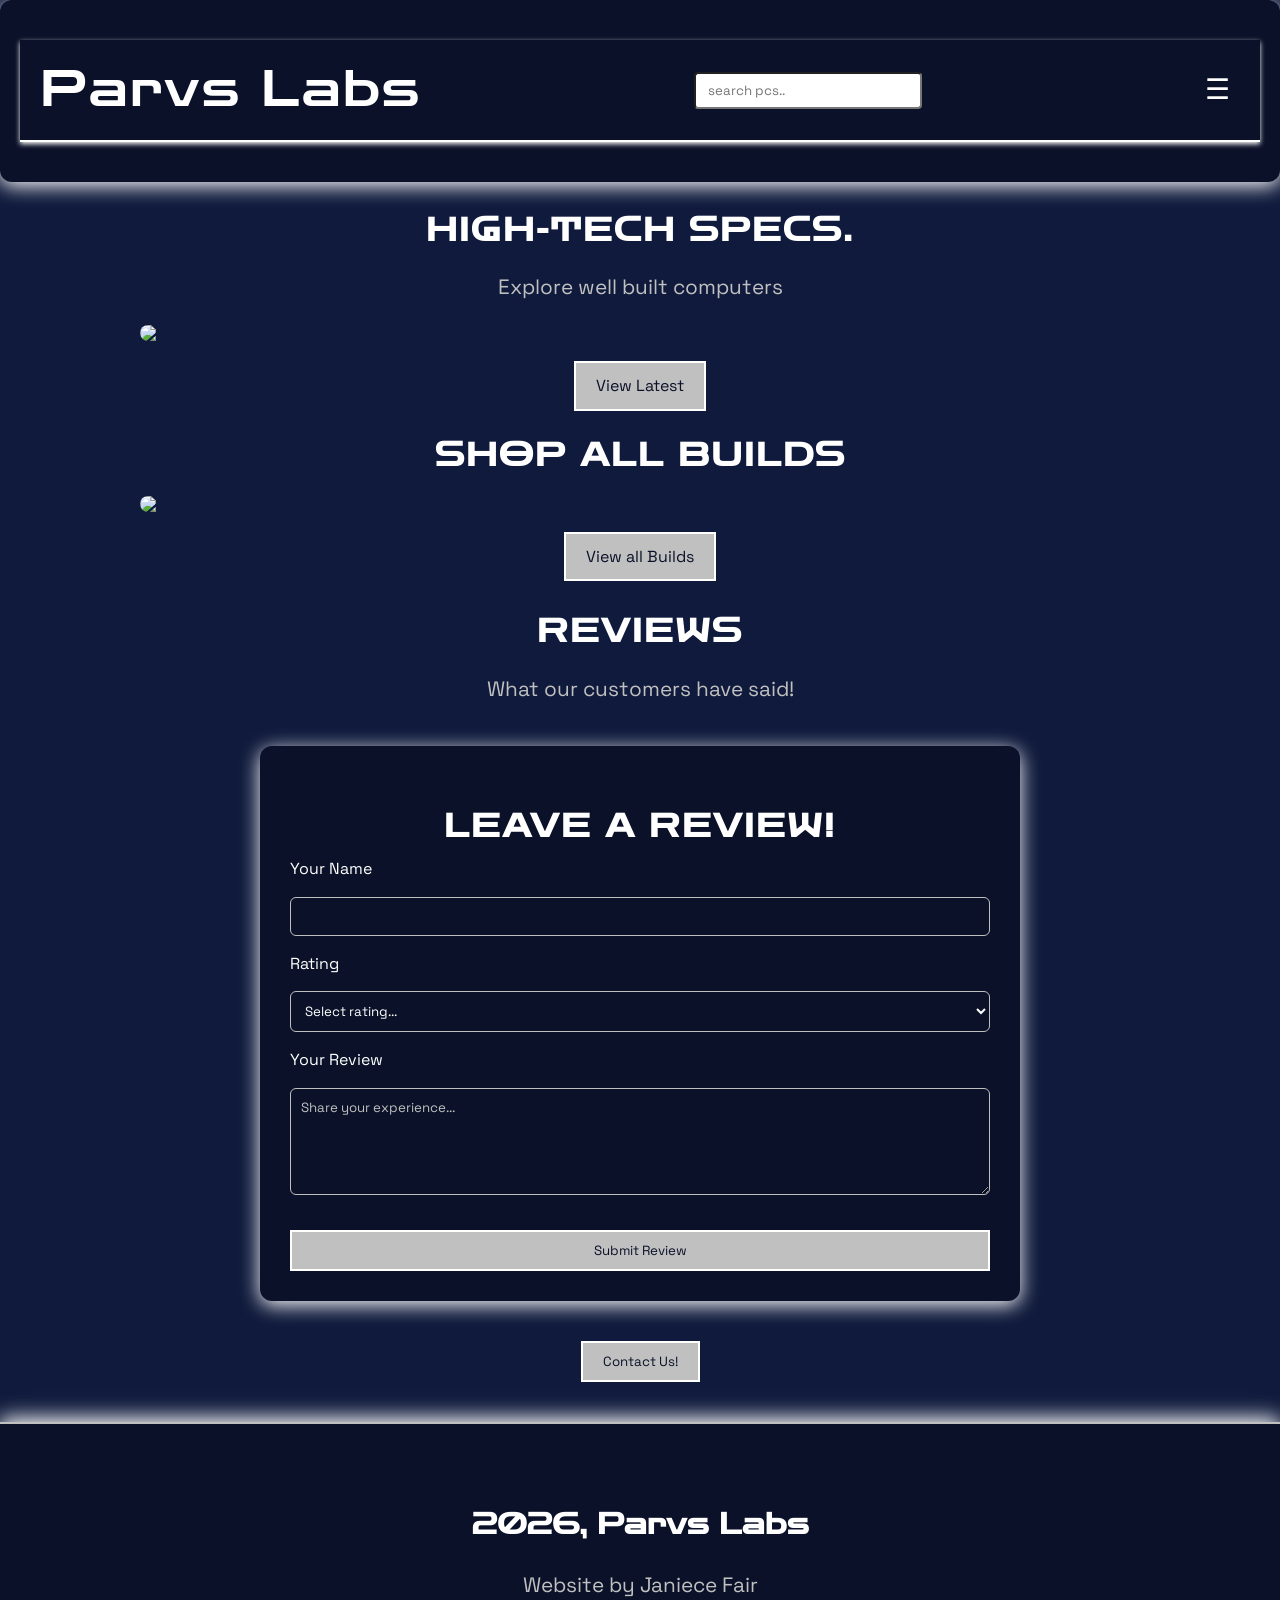
==== index.html @ 858e5aab "Add files via upload" ====
<!DOCTYPE html>
<html lang="en">
<head>
<meta charset="UTF-8">
<meta name="viewport" content="width=device-width, initial-scale=1.0">
<title>Parvs Labs</title>
<link rel="preconnect" href="https://fonts.googleapis.com">
<link rel="preconnect" href="https://fonts.gstatic.com" crossorigin>
<link href="https://fonts.googleapis.com/css2?family=Space+Grotesk:wght@300..700&display=swap" rel="stylesheet">
 <link rel="preconnect" href="https://fonts.googleapis.com">
<link rel="preconnect" href="https://fonts.gstatic.com" crossorigin>
<link href="https://fonts.googleapis.com/css2?family=Zen+Dots&display=swap" rel="stylesheet">
<link rel="stylesheet" href="Midterm.css">
</head>
<body>
<header>
<nav>
<div class="logo">Parvs Labs</div>
<input type="text" placeholder="search pcs.." class="search-bar">
  <div class="hamburger-menu">
    <div class="hamburger-icon">&#9776;</div>

    <ul class="hamburger-dropdown">
      <li><a href="catalog.html">Catalog</a></li>
      <li><a href="about.html">About</a></li>
      <li><a href="cart.html">Shopping Cart</a></li>
    </ul>
  </div>
</nav>

</header>
    <h1>High-tech Specs.</h1>
    <p>Explore well built computers</p>
<div class="slideshow-container">
 <div class="mySlides fade">
   <img src="IMG_3886.JPEG" style="width:100%">
 </div>
 <div class="mySlides fade">
   <img src="IMG_3887.JPEG" style="width:100%">
 </div>
 <div class="mySlides fade">
   <img src="IMG_3885.JPEG" style="width:100%">
 </div>
</div>
<div class="text-center-wrapper">
    <a href="pc-detail.html" class="btn-active">View Latest</a>
	</div>

<h2>Shop All Builds</h2>
<div class="slideshow-container">
 <div class="mySlides-b fade">
            <img src="IMG_3272.JPEG" style="width:100%">
        </div>
        <div class="mySlides-b fade">
            <img src="IMG_3279.JPEG" style="width:100%">
        </div>
        <div class="mySlides-b fade">
            <img src="IMG_3284.JPEG" style="width:100%">
    </div>
</div>
<div class="text-center-wrapper">
<a href="catalog.html" class="btn-active">View all Builds</a>
</div>

<h3>Reviews</h3>
<p>What our customers have said!</p>
<section class="review-container">
  <h3>Leave a Review!</h3>

  <form class="review-form">

    <label for="review-name">Your Name</label>
    <input type="text" id="review-name" name="review-name" required>

    <label for="review-rating">Rating</label>
    <select id="review-rating" name="review-rating" required>
      <option value="">Select rating...</option>
      <option value="5">★★★★★ — Excellent</option>
      <option value="4">★★★★☆ — Great</option>
      <option value="3">★★★☆☆ — Good</option>
      <option value="2">★★☆☆☆ — Fair</option>
      <option value="1">★☆☆☆☆ — Poor</option>
    </select>

    <label for="review-text">Your Review</label>
    <textarea id="review-text" name="review-text" rows="5" placeholder="Share your experience..." required></textarea>

    <button type="submit" class="btn-active">Submit Review</button>
  </form>
</section>
<div class="text-center-wrapper">
<button class="btn-active">Contact Us!</button>
</div>

<footer class="site-footer">
<div class="footer-content">
<h4>2026, Parvs Labs</h4>
<p>Website by Janiece Fair</p>
</div>
</footer>
<script>
let slideIndexA = 0;
showSlidesA();

function showSlidesA() {
    let slidesA = document.getElementsByClassName("mySlides");
    
    for (let i = 0; i < slidesA.length; i++) {
        slidesA[i].style.display = "none";
    }

    slideIndexA++;
    if (slideIndexA > slidesA.length) {
        slideIndexA = 1;
    }

    slidesA[slideIndexA - 1].style.display = "block";
    setTimeout(showSlidesA, 3000);
}

let slideIndexB = 0;
showSlidesB();

function showSlidesB() {
    let slidesB = document.getElementsByClassName("mySlides-b");
    
    for (let i = 0; i < slidesB.length; i++) {
        slidesB[i].style.display = "none";
    }

    slideIndexB++;
    if (slideIndexB > slidesB.length) {
        slideIndexB = 1;
    }

    slidesB[slideIndexB - 1].style.display = "block";
    setTimeout(showSlidesB, 3000);
}
</script>

</body>
</html>
---- Midterm.css ----
:root {
--font-headline: 'Zen dots', serif;
--font-body: 'Space Grotesk' , sans-serif;
}

body {
	background-color: #0F1A3C;
	line-height: 1.6;
	color: #c0c0c0;
	padding: 0;
	font-family: var(--font-body);
	-webkit-font-smoothing: antialiased;
	margin: 0;
	
}
img {
	max-width: 100%;
	height: auto;
	display: block;
	border-radius: 8px;
}
nav {
	display: flex;
	justify-content: space-between;
	align-items: center;
	background-color:#0a1128;
	padding: 10px 20px;
	gap: 20px;
	border-bottom: 2px solid;
	box-shadow: 0 2px 5px;
	position: sticky;
	top: 0;
	z-index: 1000;
	font-family: var(--font-headline);
}
.logo {
	font-size: 50px;
	color:#ffffff ;
	letter-spacing: 2px;
}

nav-menu a {
padding: 10px 20px;
color: #c0c0c0;
font-size: 13px;
transition: color 0.3s ease, text-shadow 0.3s ease;
}
.search-bar {
	padding:8px 12px;
	border-radius: 4px;
	font-family: var(--font-body);
	width: 200px;
}

.hamburger-icon {
  font-size: 28px;
  cursor: pointer;
  color: #ffffff;
  padding: 10px;
}


.hamburger-menu {
  position: relative;
}


.hamburger-dropdown {
  display: none;
  position: absolute;
  right: 0;
  background-color: #0a1128;
  list-style: none;
  padding: 10px 0;
  margin: 0;
  border-radius: 6px;
  width: 180px;
  z-index: 999;
}

.hamburger-dropdown li a {
  display: block;
  padding: 10px 15px;
  color: #ffffff;
  text-decoration: none;
  font-family: var(--font-body);
}

.hamburger-dropdown li a:hover {
  background-color: #c0c0c0;
}


.hamburger-menu:hover .hamburger-dropdown {
  display: block;
}



header {
	border-bottom: 1px;
	padding: 40px 20px;
	background-color: #0a1128;
	color: #ffffff;
	text-align: center;
	border-radius: 12px;
	margin-bottom: 30px;
	box-shadow: 0 4px 20px;
}
h1, h2, h3 {
	font-weight: 700;
	font-family: var(--font-headline);
	font-size: 2rem;
	letter-spacing: 2px;
line-height: 1.2; 
color: #ffffff;
text-transform: uppercase;
text-align: center;
margin-bottom: 20px;
}
p {
	text-align: center;
	font-size:1.3rem;
}
.hero-banner {
	text-align:center;
	font-size: 1.3rem;
}
	.spec-label .data-spec {
		font-family: var(--font-body);
		color:#c0c0c0 ;
	}
	.btn-active {
		font-family: var(--font-body);
		color: #0a1128;
		background-color: #c0c0c0;
		border: 2px solid #ffffff;
		padding: 10px 20px;
		cursor: pointer;
		transition: all 0.3s ease;
		text-decoration: none;
	}
	.text-center-wrapper {
		display: flex;
		justify-content: center;
		margin-top: 20px;
		text-align: center;
	}
	
	.btn-active:hover {
		background-color: #ffffff;
		box-shadow: 0 0 15px #c0c0c0;
	}

	.btn-view {
		margin-top: auto;
		background: #ffffff;
		color: #0a1128;
		border: none;
		padding: 0.75rem 1rem;
		border-radius: 9999px;
		font-weight: 600;
		cursor: pointer;
		transition: all 0.3s ease;
		text-align: center;
		text-decoration: none;
	}
	.btn-view:hover {
		opacity: 0.9;
		box-shadow: 0 0 15px;
	}
	.btn-add-to-cart {
		display: block;
		width: 100%;
		background-color: #c0c0c0;
		color: #0a1128;
		text-align: center;
		font-size: 1.1rem;
		font-weight: bold;
		border: none;
		border-radius: 6px;
		cursor: pointer;
		transition: background 0.2s;
	}
	.btn-add-to-cart:hover {
		background-color: #ffffff;
	}
	.nav-btn {
		position:absolute;
		top: 50%;
		transform: translateY(-50%);
		background-color: #c0c0c0;
		color: #ffffff;
		border: none;
		padding: 16px;
		cursor: pointer;
		font-size: 18px;
		z-index: 10;
		transition: #ffffff 0.3s;
	}
	.nav-btn:hover {
		background-color: #ffffff;
	}
	.prev { left: 0; border-radius: 0 3px 3px 9; }
	.next { right: 0; border-radius: 3px 0 0 3px; }
	

.review-container {
  max-width: 700px;
  margin: 40px auto;
  background-color: #0a1128;
  padding: 30px;
  border-radius: 12px;
  box-shadow: 0 4px 20px;
  color: #ffffff;
  text-align: center;
}

.review-container h3 {
  font-family: var(--font-headline);
  font-size: 2rem;
  margin-bottom: 10px;
}

.review-container p {
  font-size: 1.1rem;
  color: #c0c0c0;
  margin-bottom: 25px;
}

.review-form {
  display: flex;
  flex-direction: column;
  gap: 15px;
  text-align: left;
}

.review-form label {
  font-family: var(--font-body);
  color: #ffffff;
}

.review-form input,
.review-form select,
.review-form textarea {
  padding: 10px;
  border-radius: 6px;
  border: 1px solid #c0c0c0;
  background-color: #0a1128;
  color: #ffffff;
  font-family: var(--font-body);
}

.review-form input::placeholder,
.review-form textarea::placeholder {
  color: #c0c0c0;
}

.review-form button {
  margin-top: 20px;
  width: 100%;
}
.site-footer {
  background-color: #0a1128;
  padding: 40px 20px;
  text-align: center;
  color: #ffffff;
  margin-top: 40px;
  border-top: 2px solid #c0c0c0;
  box-shadow: 0 -4px 20px;
}

.site-footer h4 {
  font-family: var(--font-headline);
  font-size: 1.8rem;
  margin-bottom: 10px;
}

.site-footer p {
  font-family: var(--font-body);
  color: #c0c0c0;
  margin-bottom: 20px;
}
.payment-icons img {
    width: 40px;
    height: 40px;
}
	.payment-icons {
	display: flex;
	flex-direction: row;
	justify-content: center;
	align-items: center;
	gap: 20px;
	margin-top: 15px;
}
.catalog-grid {
	display: grid;
	grid-template-columns: 1fr;
	gap: 1rem;
	max-width: 1200px;
	margin: 0 auto;
}
.pc-card {
	background: #0a1128;
	border: 1px solid;
	border-radius: 8px;
	overflow: hidden;
	transition: all 0.3s cubic-bezier(0.4, 0, 0.2, 1);
	display: flex;
	flex-direction: row;
	align-items: stretch;
	height: auto;
}
.pc-card:hover {
	transform: translateY(-4px);
	border-color: #c0c0c0;
	box-shadow: 0 10px 20px;
}
.pc-card-content {
	padding: 1.25rem;
	display: flex;
	flex-direction: column;
    gap: 0.75rem;
}
.pc-card-specs {
	list-style: none;
	margin: 1rem 0;
	font-family: var(--font-body);
}
.pc-card-specs li {
	font-size: 0.75rem;
	color: #ffffff;
	margin-bottom: 0.15rem;
	display: flex;
	justify-content: space-between;
}
.pc-card-specs strong {
	color: #ffffff;
	padding: 0.5rem;
}
.tag {
	display: inline-block;
	background: #0a1128;
	color: #c0c0c0;
	padding: 0.25rem 0.75rem;
	border-radius: 9999px;
	font-size: 0.75rem;
	font-weight: 600;
	text-transform: uppercase;
	letter-spacing: 0.05em;
	align-self: flex-start;
	font-family: var(--font-headline);
}
.product-container {
	width: 100%;
	max-width: 950px;
	background: #0a1128;
	padding: 30px;
	box-shadow: 0 4px 15px;
	border-radius: 8px;
}
.product-info {
	padding: 30px 20px;
	margin-bottom: 20px;
	margin: 0 auto;
	max-width: 900px;
	text-align: center;
	border-radius: 12px;
}
.product-info h1 {
	font-size: 2rem;
	color: #ffffff;
	margin-top: 0;
}
.product-info h3 {
	margin: 30px 0 20px;
	text-align: center;
}
.product-info p {
	text-align: left;
	font-size: 1.1rem;
	line-height: 1.6;
}
.price {
	font-size: 1.6rem;
	color: #c0c0c0;
	font-weight: bold;
	margin: 15px 0;
	text-align:center;
}
.description {
	line-height: 1.6;
	color: #ffffff;
	margin-bottom: 25px;
}
.specs-table {
	gap: 15px 30px;
	width: 100%;
	border-collapse: collapse;
	margin-bottom: 20px 0 30px 0;
}
.specs-table th,
.specs-table td {
	padding: 12px 10px;
	text-align: center;
	border-bottom: 1px solid;
	font-size: 0.95rem;
}
.specs-table th, 
.specs-table td {
	color: #ffffff;
	width: 30%;
}
.slideshow-container { max-width: 1000px; position: relative; margin: auto; width:100%; }
.slideshow-container img {
	width: 100%;
	height: auto;
	display: block;
}
.mySlides { display: none; }
.mySlides-b { display:none; }
.fade { animation-name: fade; animation-duration: 1.5s; }
@keyframes fade { from {opacity: .4} to {opacity: 1} }

.slide.active {
	opacity: 1;
	pointer-events: auto;
}
.slide {
	position: absolute;
	inset: 0;
	opacity: 0;
	transition: opacity 1s ease-in-out;
}
.slide img,
.slide video {
	width: 100%;
	height: 100%;
	object-fit: contain;
}
#media-mixer-slideshow.slideshow-container {
	max-width: 1000px;
	height: 562px;
	background-color: #0F1A3C;
	}


	
@media (max-width: 768px) {

  .nav {
    flex-direction: column;
    gap: 10px;
    padding: 15px;
  }

  .logo {
    font-size: 32px;
    text-align: center;
  }

  .search-bar {
    width: 100%;
    max-width: 300px;
  }

  .hamburger-menu {
    width: 100%;
    display: flex;
    justify-content: center;
  }

  .hero-banner h1 {
    font-size: 1.6rem;
  }

  .hero-banner p {
    font-size: 1.1rem;
  }

  .btn-active {
    width: 100%;
    max-width: 250px;
    margin: 15px auto 0;
    display: block;
  }


  .review-container {
    margin: 20px;
    padding: 20px;
  }

  .custom-form,
  .review-form {
    gap: 10px;
  }

  .site-footer h4 {
	  font-size: 1.4rem;
  }
  .site-footer p {
	  font-size: 1rem;
  }
.footer-content {
	max-width: 900px;
	margin: 0 auto;
}
.responsive-img {
	max-width: 100%;
	height: auto;
}

    h2 {
        font-size: 1.6rem;
        letter-spacing: 1px;
    }

    .hero-banner {
        font-size: 1.1rem;
    }
}
	.catalog-grid {
		grid-template-columns: repeat(2, 1fr);
		gap: 2rem;
	}
	.pc-card {
		flex-direction: column;
		height: auto;
	}
	.pc-card-content {
		padding: 1.5rem;
	}
	.pc-card-specs {
		margin: 1rem 0;
	}
	.pc-card-specs li {
		font-size: 0.875rem;
		margin-bottom: 0.25rem;
	}
	.tag {
		display: inline-block;
	}
	.btn-view {
		font-size: 1rem;
		padding: 0.75rem 1rem;
		margin-top: auto;
	}
	
    .product-container {
        grid-template-columns: 1fr;
        gap: 20px;
        padding: 20px;
		border-radius: 0;
    }

	.product-info h1 {
		font-size: 1.6rem;
	}
	.price {
		font-size: 1.4rem;
	}
	.specs-table th {
		width: 40%;
		font-size: 0.9rem;
	}
	.specs-table td {
		font-size: 0.9rem;
	}
	.btn-add-to-cart {
		padding: 18px;
		font-size: 1.2rem;
	}
	
		
}
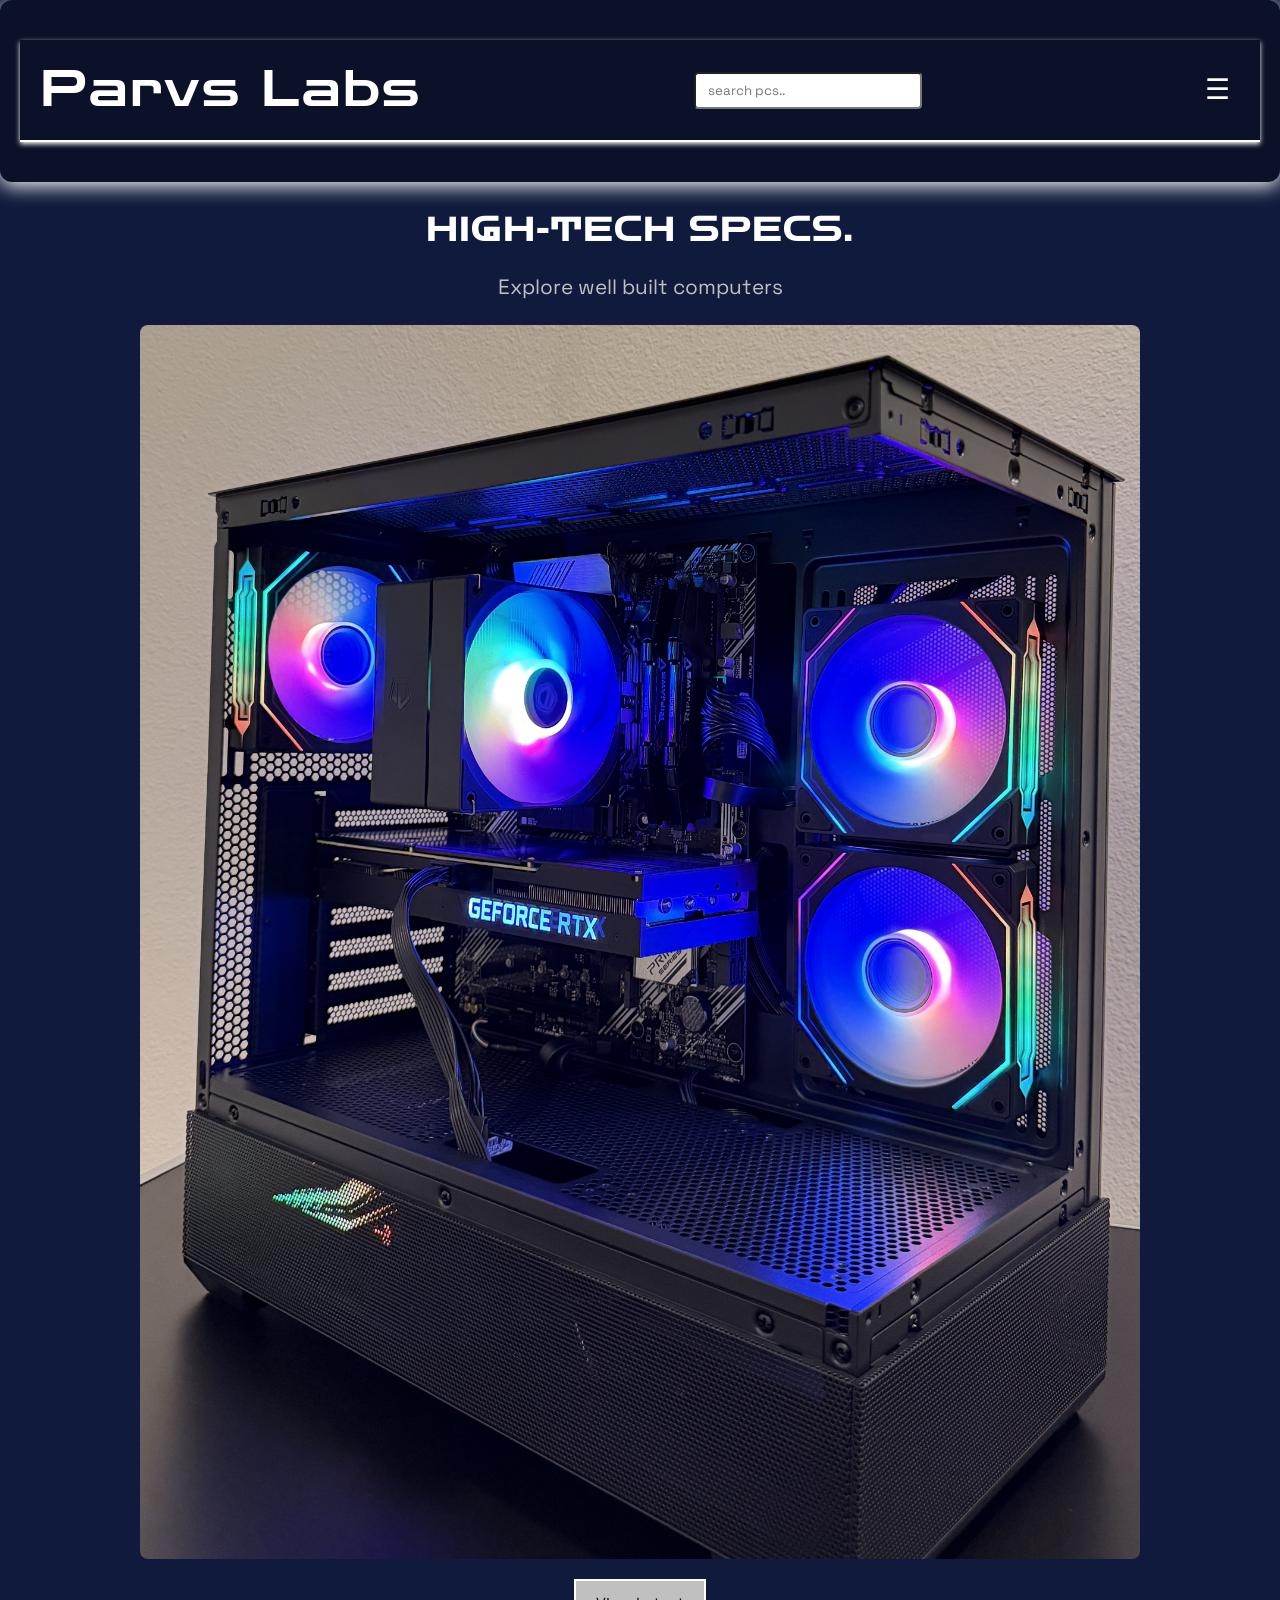
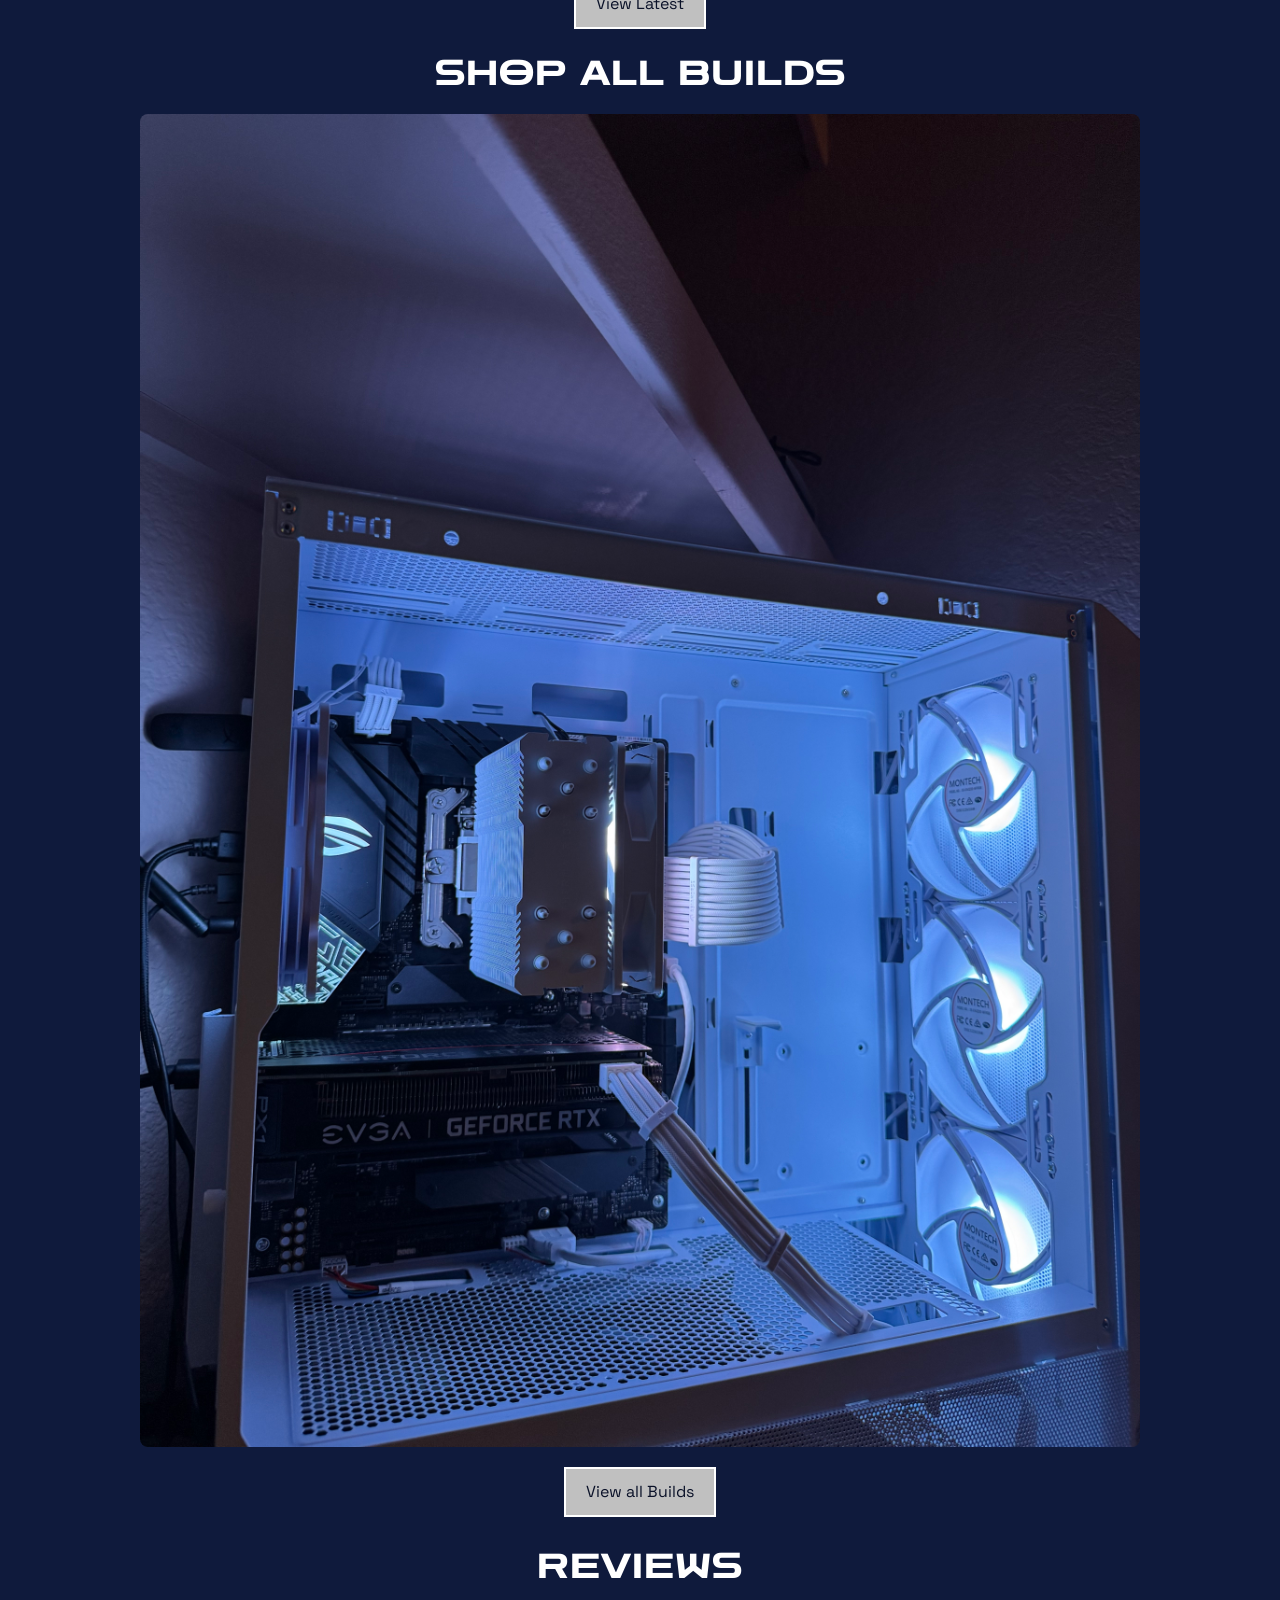
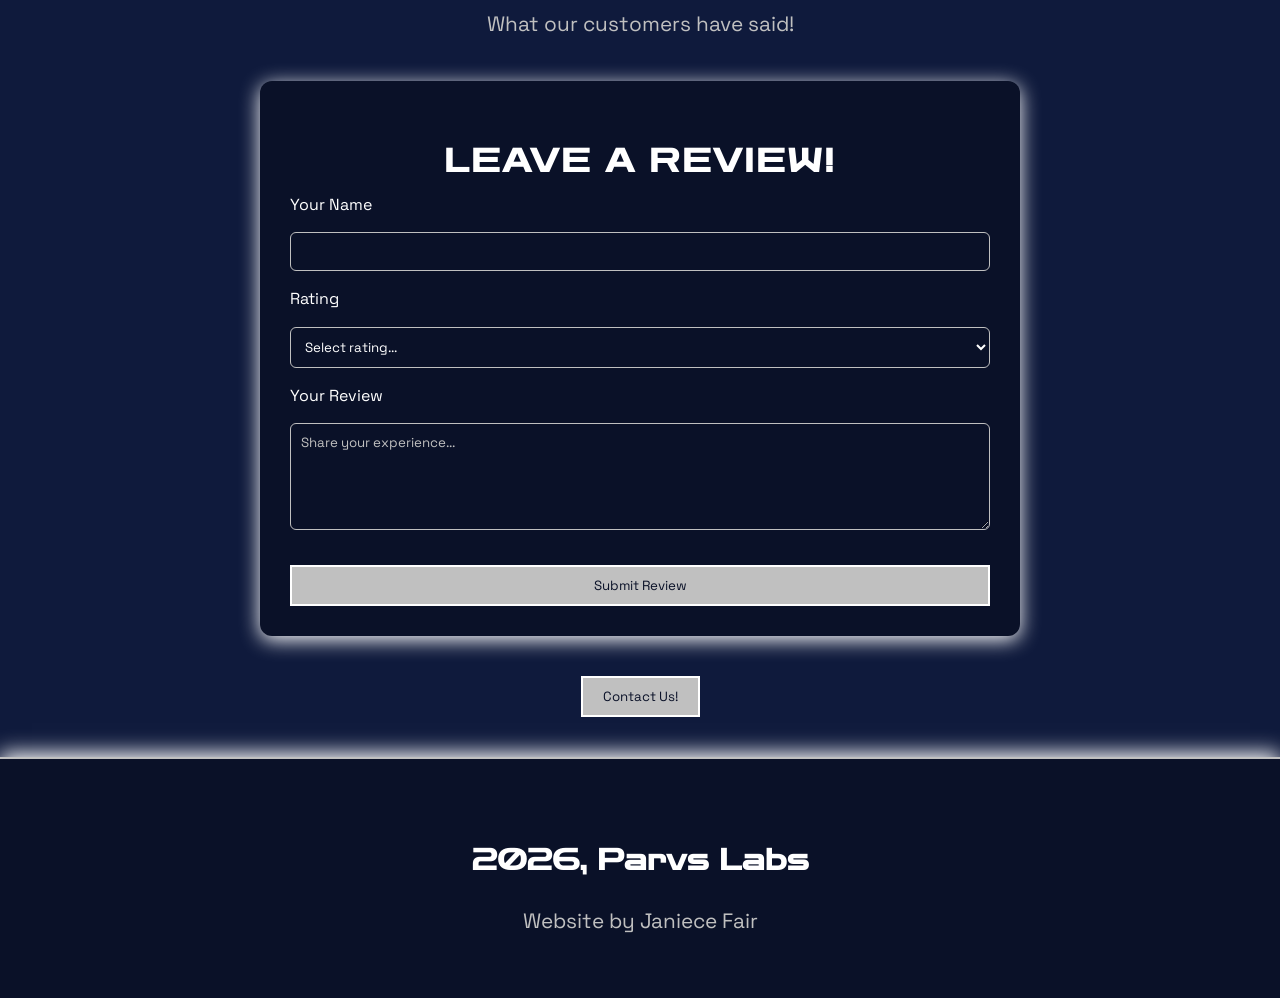
==== commit 46963e7a: "Update index.html" ====
--- a/index.html
+++ b/index.html
@@ -33,13 +33,13 @@
     <p>Explore well built computers</p>
 <div class="slideshow-container">
  <div class="mySlides fade">
-   <img src="IMG_3886.JPEG" style="width:100%">
+   <img src="IMG_3886.jpeg" style="width:100%">
  </div>
  <div class="mySlides fade">
-   <img src="IMG_3887.JPEG" style="width:100%">
+   <img src="IMG_3887.jpeg" style="width:100%">
  </div>
  <div class="mySlides fade">
-   <img src="IMG_3885.JPEG" style="width:100%">
+   <img src="IMG_3885.jpeg" style="width:100%">
  </div>
 </div>
 <div class="text-center-wrapper">
@@ -49,13 +49,13 @@
 <h2>Shop All Builds</h2>
 <div class="slideshow-container">
  <div class="mySlides-b fade">
-            <img src="IMG_3272.JPEG" style="width:100%">
+            <img src="IMG_3272.jpeg" style="width:100%">
         </div>
         <div class="mySlides-b fade">
-            <img src="IMG_3279.JPEG" style="width:100%">
+            <img src="IMG_3279.jpeg" style="width:100%">
         </div>
         <div class="mySlides-b fade">
-            <img src="IMG_3284.JPEG" style="width:100%">
+            <img src="IMG_3284.jpeg" style="width:100%">
     </div>
 </div>
 <div class="text-center-wrapper">
@@ -139,4 +139,4 @@
 </script>
 
 </body>
-</html>+</html>
